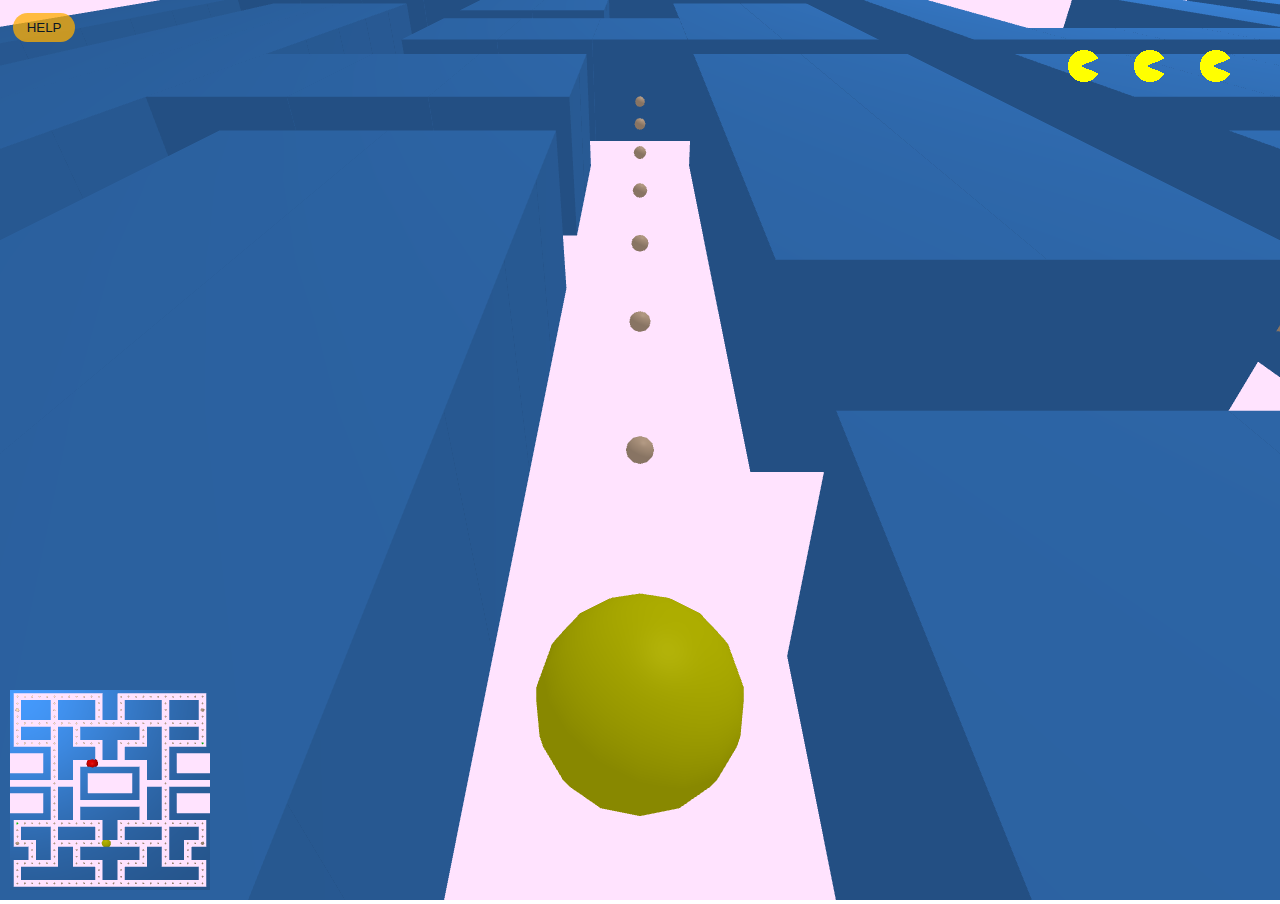
==== game.html @ 318e738e "add cover page & edit minor game.js" ====
<!doctype html>
<html>
    <head>
        <link rel="stylesheet" href="style.css" />
    </head>
    <body>
        <div id="lives"></div>

        <button id="help-button" onclick="var dialog = document.getElementById('help-dialog'); dialog.style.display = 'block';">HELP</button>

        <div id="help-dialog" class="dialog">
            <h2>CONTROLS</h2>

            <p>WASD: Use W/S to move forward/backward and A/D to turn left/right.</p>

            <p>After you collect all of the dots, the game will start over but pacman and the ghosts will get a little bit faster!<p>

            <button onclick="var dialog = document.getElementById('help-dialog'); dialog.style.display = 'none';">Close</button>
        </div>

        <script src="three.js"></script> 
        <script src="helvetiker_regular.typeface.js"></script>
        <script src="game.js"></script>
    </body>
</html>
---- style.css ----
html,
body {
  font-family: sans-serif;
  margin: 0;
  padding: 0;
  overflow: hidden;
}

#lives {
  position: absolute;
  top: 2em;
  right: 2em;
}
.life {
  margin: 1em;
}

button {
  border: none;
  color: white;
  background-color: blue;
  opacity: 0.5;
  padding: 0.5em 1em;
  cursor: pointer;
}

#help-button {
  border: none;
  color: rgb(0, 0, 0);
  border-radius: 20px;
  background-color: #ffae00;
  opacity: 0.75;
  position: absolute;
  top: 1em;
  left: 1em;
  padding: 0.5em 1em;
  cursor: pointer;
}

#help-button:hover {
  background-color: #df9800;
}

.dialog {
  color: rgb(255, 255, 200);
  background-color: rgba(0, 0, 30, 0.8);
  text-align: center;

  position: absolute;
  left: 30%;
  top: 25%;
  width: 40%;
  z-index: 1;
  padding: 2em;

  cursor: auto;

  /* Hidden by default */
  display: none;
}
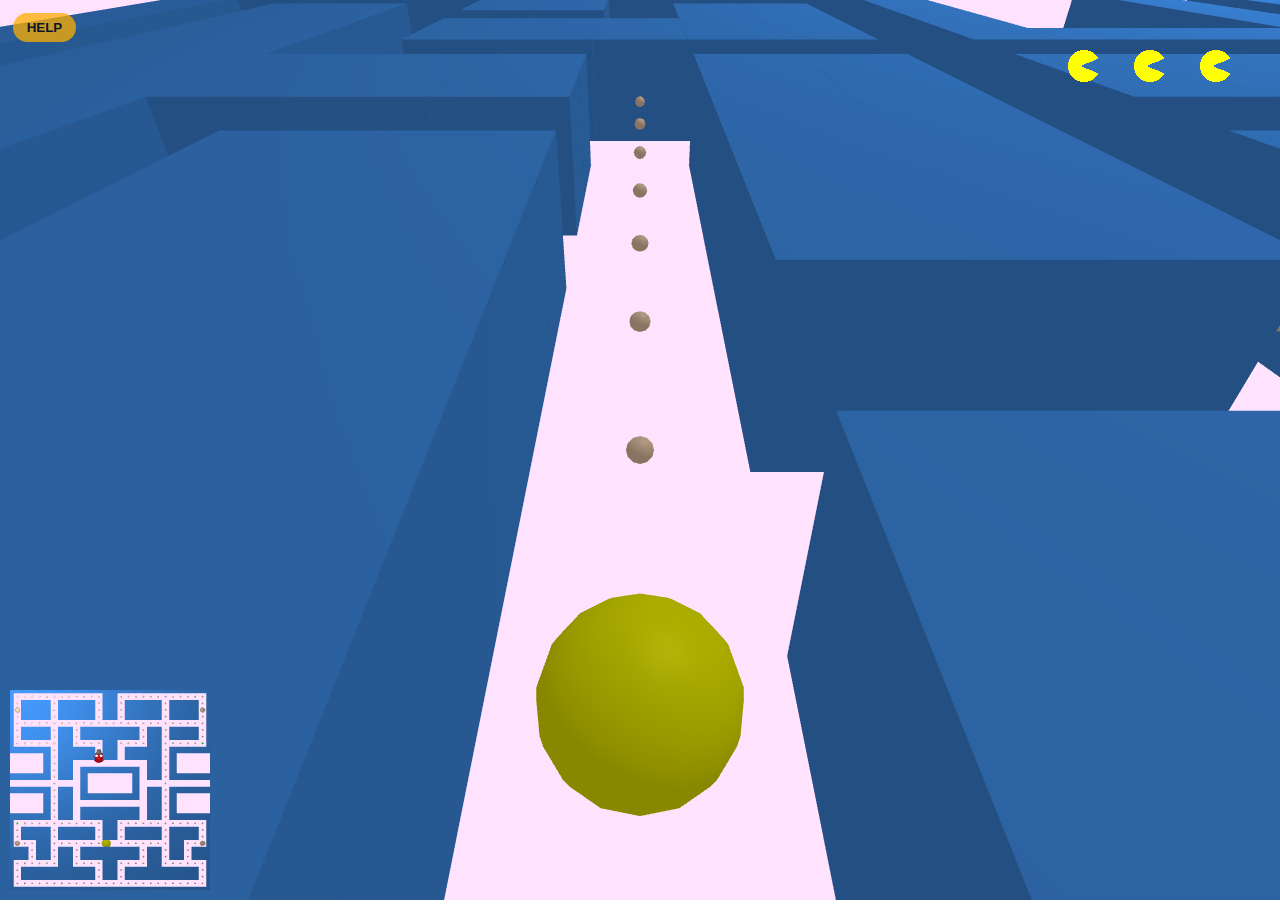
==== commit bd3c0e5b: "fix buttons" ====
--- a/game.html
+++ b/game.html
@@ -1,25 +1,23 @@
-<!doctype html>
+<!DOCTYPE html>
 <html>
-    <head>
-        <link rel="stylesheet" href="style.css" />
-    </head>
-    <body>
-        <div id="lives"></div>
+  <head>
+    <link rel="stylesheet" href="style.css" />
+  </head>
+  <body>
+    <div id="lives"></div>
 
-        <button id="help-button" onclick="var dialog = document.getElementById('help-dialog'); dialog.style.display = 'block';">HELP</button>
+    <button id="help-button" onclick="var dialog = document.getElementById('help-dialog'); dialog.style.display = 'block';">HELP</button>
 
-        <div id="help-dialog" class="dialog">
-            <h2>CONTROLS</h2>
+    <div id="help-dialog" class="dialog">
+      <h2>CONTROLS</h2>
 
-            <p>WASD: Use W/S to move forward/backward and A/D to turn left/right.</p>
+      <p>WASD: Use W/S to move forward/backward and A/D to turn left/right.</p>
 
-            <p>After you collect all of the dots, the game will start over but pacman and the ghosts will get a little bit faster!<p>
+      <button onclick="var dialog = document.getElementById('help-dialog'); dialog.style.display = 'none';">Close</button>
+    </div>
 
-            <button onclick="var dialog = document.getElementById('help-dialog'); dialog.style.display = 'none';">Close</button>
-        </div>
-
-        <script src="three.js"></script> 
-        <script src="helvetiker_regular.typeface.js"></script>
-        <script src="game.js"></script>
-    </body>
+    <script src="three.js"></script>
+    <script src="helvetiker_regular.typeface.js"></script>
+    <script src="game.js"></script>
+  </body>
 </html>
--- a/style.css
+++ b/style.css
@@ -35,6 +35,7 @@
   left: 1em;
   padding: 0.5em 1em;
   cursor: pointer;
+  font-weight: 700;
 }
 
 #help-button:hover {
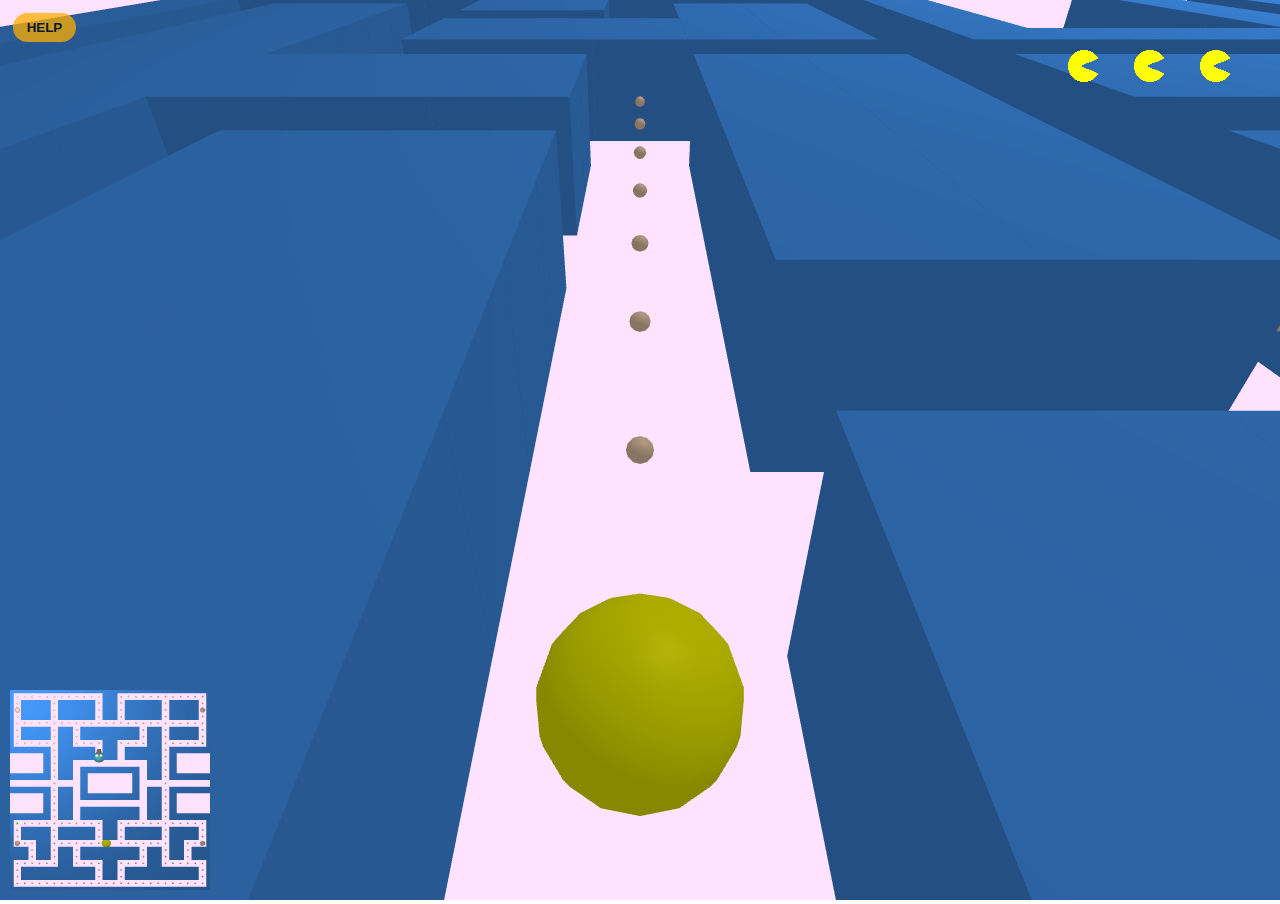
==== commit af8d82dc: "add help button" ====
--- a/game.html
+++ b/game.html
@@ -11,7 +11,7 @@
     <div id="help-dialog" class="dialog">
       <h2>CONTROLS</h2>
 
-      <p>WASD: Use W/S to move forward/backward and A/D to turn left/right.</p>
+      <p>WASD: Use W/ArrowUp to move forward, S/ArrowDown to move backward, and A/ArrowLeft to turn left, and D/ArrowRight to turn right.</p>
 
       <button onclick="var dialog = document.getElementById('help-dialog'); dialog.style.display = 'none';">Close</button>
     </div>
